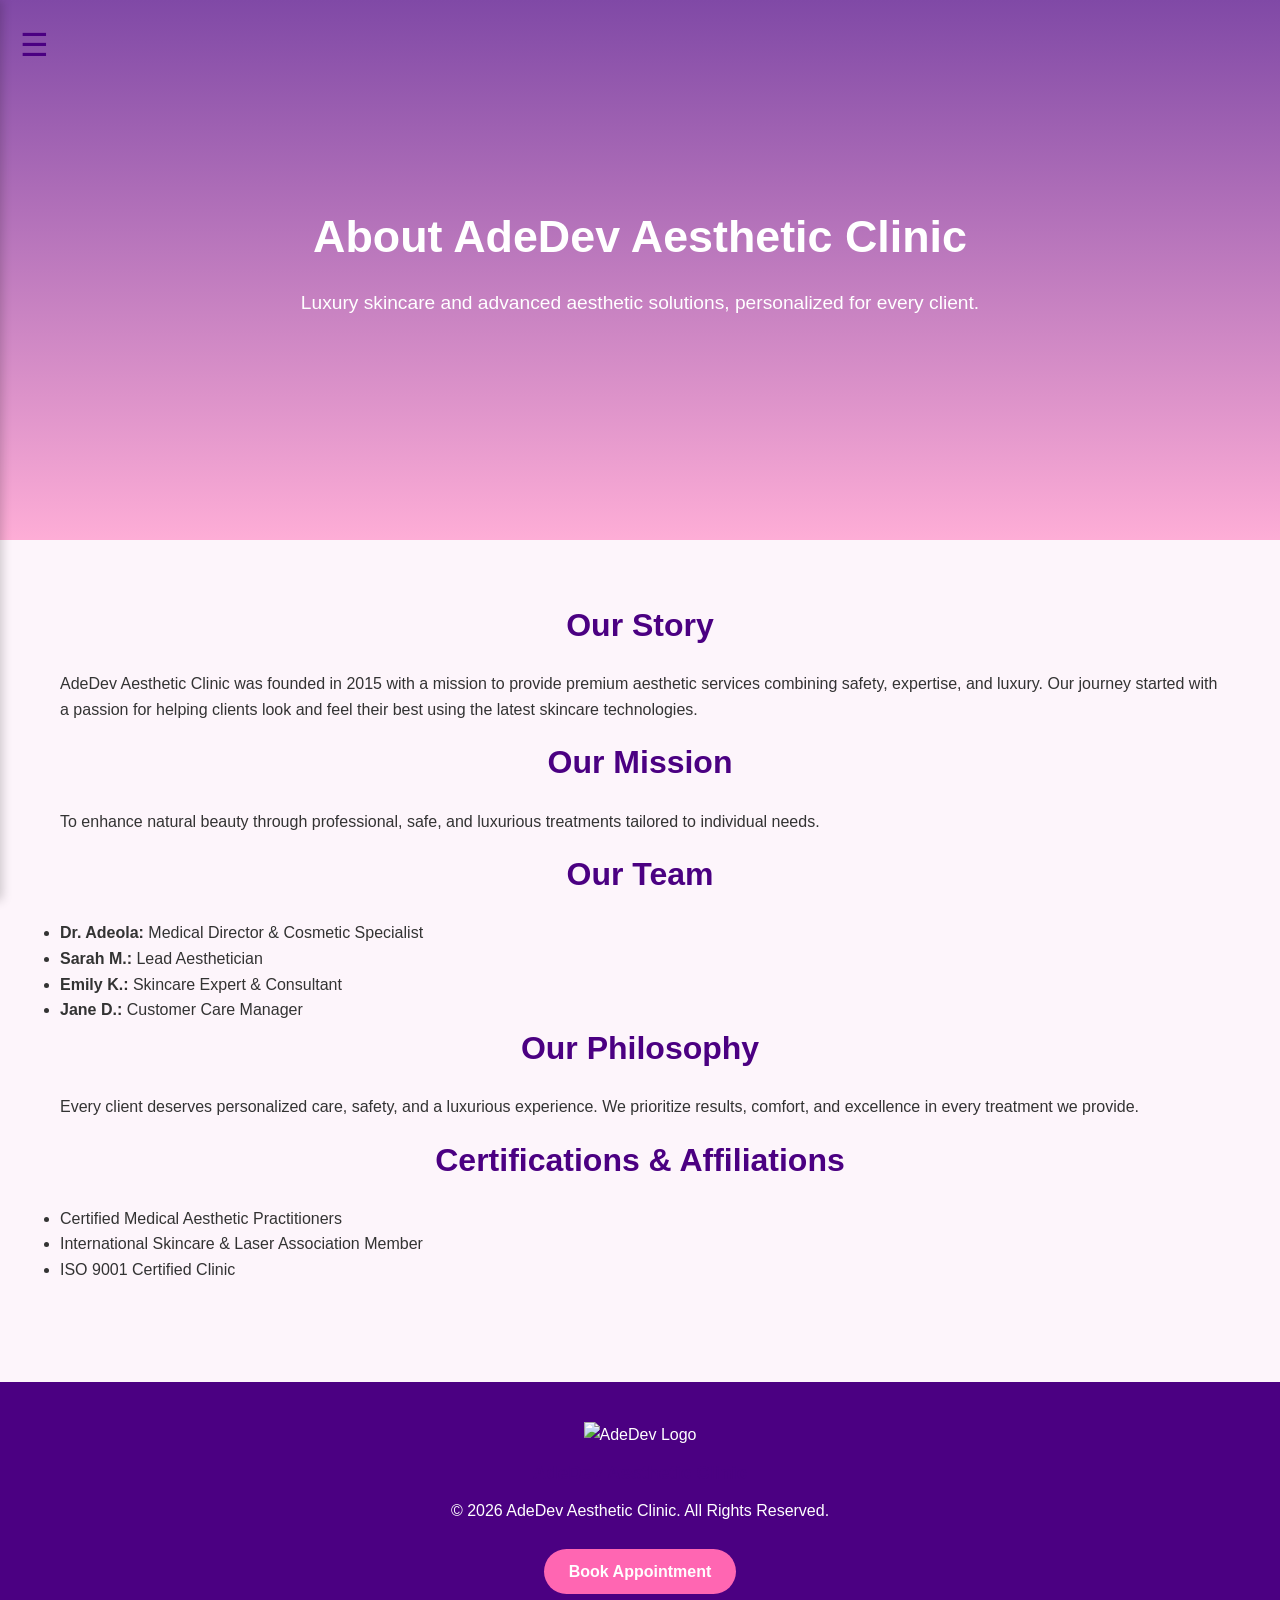
==== about.html @ 02e0d543 "Add files via upload" ====
<!DOCTYPE html>
<html lang="en">
<head>
  <meta charset="UTF-8">
  <meta name="viewport" content="width=device-width, initial-scale=1.0">
  <title>About - AdeDev Aesthetic Clinic</title>
  <link rel="stylesheet" href="style.css">
  <link rel="stylesheet" href="https://cdnjs.cloudflare.com/ajax/libs/font-awesome/6.4.0/css/all.min.css">
</head>
<body>
  <!-- Sidebar -->
  <input type="checkbox" id="menu-toggle">
  <label for="menu-toggle" class="hamburger">&#9776;</label>
  <nav class="sidebar">
    <label for="menu-toggle" class="close-btn">&times;</label>
    <div class="sidebar-brand">
      <img src="images/logo.png" alt="AdeDev Logo">
      <h3>AdeDev Aesthetic Clinic</h3>
    </div>
    <ul>
      <li><a href="index.html">Home</a></li>
      <li><a href="about.html">About</a></li>
      <li><a href="services.html">Services</a></li>
      <li><a href="blog.html">Blog</a></li>
      <li><a href="testimonials.html">Testimonials</a></li>
      <li><a href="contact.html">Contact</a></li>
    </ul>
  </nav>

  <header class="hero">
    <div class="hero-text">
      <h1>About AdeDev Aesthetic Clinic</h1>
      <p>Luxury skincare and advanced aesthetic solutions, personalized for every client.</p>
    </div>
  </header>

  <section class="about-section">
    <h2>Our Story</h2>
    <p>AdeDev Aesthetic Clinic was founded in 2015 with a mission to provide premium aesthetic services combining safety, expertise, and luxury. Our journey started with a passion for helping clients look and feel their best using the latest skincare technologies.</p>

    <h2>Our Mission</h2>
    <p>To enhance natural beauty through professional, safe, and luxurious treatments tailored to individual needs.</p>

    <h2>Our Team</h2>
    <ul>
      <li><strong>Dr. Adeola:</strong> Medical Director & Cosmetic Specialist</li>
      <li><strong>Sarah M.:</strong> Lead Aesthetician</li>
      <li><strong>Emily K.:</strong> Skincare Expert & Consultant</li>
      <li><strong>Jane D.:</strong> Customer Care Manager</li>
    </ul>

    <h2>Our Philosophy</h2>
    <p>Every client deserves personalized care, safety, and a luxurious experience. We prioritize results, comfort, and excellence in every treatment we provide.</p>

    <h2>Certifications & Affiliations</h2>
    <ul>
      <li>Certified Medical Aesthetic Practitioners</li>
      <li>International Skincare & Laser Association Member</li>
      <li>ISO 9001 Certified Clinic</li>
    </ul>
  </section>

  <footer>
    <div class="footer-brand">
      <img src="images/logo.png" alt="AdeDev Logo">
      <h3>AdeDev Aesthetic Clinic</h3>
    </div>
    <p>&copy; 2026 AdeDev Aesthetic Clinic. All Rights Reserved.</p>
    <a href="contact.html" class="cta-btn">Book Appointment</a>
  </footer>
</body>
</html>
---- style.css ----
/* ===========================
   GENERAL RESET & BASE
=========================== */
* {
  margin: 0;
  padding: 0;
  box-sizing: border-box;
  font-family: 'Segoe UI', Tahoma, Geneva, Verdana, sans-serif;
}

body {
  background-color: #fdf5fb;
  color: #333;
  line-height: 1.6;
}

a {
  text-decoration: none;
  color: inherit;
}

h1, h2, h3, h4 {
  color: #4b0082;
  margin-bottom: 10px;
}

p {
  margin-bottom: 15px;
}

/* ===========================
   SIDEBAR / HAMBURGER
=========================== */
#menu-toggle {
  display: none;
}

.hamburger {
  position: fixed;
  top: 20px;
  left: 20px;
  font-size: 2rem;
  cursor: pointer;
  z-index: 1001;
  color: #4b0082;
}

.sidebar {
  position: fixed;
  left: -280px;
  top: 0;
  width: 280px;
  height: 100%;
  background-color: #fff;
  box-shadow: 2px 0 10px rgba(0,0,0,0.2);
  padding: 20px;
  transition: 0.3s;
  z-index: 1000;
}

#menu-toggle:checked ~ .sidebar {
  left: 0;
}

.close-btn {
  font-size: 2rem;
  display: block;
  text-align: right;
  cursor: pointer;
  color: #4b0082;
}

.sidebar-brand {
  text-align: center;
  margin-bottom: 30px;
}

.sidebar-brand img {
  width: 80px;
  height: 80px;
  object-fit: contain;
}

.sidebar-brand h3 {
  margin-top: 10px;
}

.sidebar ul {
  list-style: none;
}

.sidebar ul li {
  margin: 15px 0;
}

.sidebar ul li a {
  color: #4b0082;
  font-weight: 500;
  transition: 0.3s;
}

.sidebar ul li a:hover {
  color: #ff66b2;
}

/* ===========================
   HERO SECTION
=========================== */
.hero {
  height: 60vh;
  background: linear-gradient(rgba(75,0,130,0.7), rgba(255,102,178,0.5)), url('images/hero.jpg') center/cover no-repeat;
  display: flex;
  justify-content: center;
  align-items: center;
  text-align: center;
  padding: 0 20px;
}

.hero-text {
  opacity: 0;
  animation: fadeInHero 1s forwards;
  animation-delay: 0.5s;
}

.hero-text h1 {
  font-size: 2.8rem;
  color: #fff;
  margin-bottom: 15px;
}

.hero-text p {
  font-size: 1.2rem;
  color: #fff;
  margin-bottom: 20px;
}

@keyframes fadeInHero {
  0% { opacity: 0; transform: translateY(-20px);}
  100% { opacity: 1; transform: translateY(0);}
}

/* ===========================
   CTA BUTTON
=========================== */
.cta-btn {
  display: inline-block;
  padding: 10px 25px;
  background: #ff66b2;
  color: #fff;
  border-radius: 25px;
  font-weight: bold;
  transition: background 0.4s, transform 0.3s;
}

.cta-btn:hover {
  background: #4b0082;
  transform: scale(1.05);
}

/* ===========================
   SECTIONS
=========================== */
section {
  padding: 60px 20px;
  max-width: 1200px;
  margin: auto;
  opacity: 0;
  transform: translateY(20px);
  animation: fadeInSection 1s forwards;
  animation-delay: 0.3s;
}

@keyframes fadeInSection {
  0% { opacity: 0; transform: translateY(20px);}
  100% { opacity: 1; transform: translateY(0);}
}

h2 {
  font-size: 2rem;
  margin-bottom: 20px;
  text-align: center;
}

/* ===========================
   CARDS (SERVICES, BLOG, TESTIMONIALS)
=========================== */
.services-cards,
.blog-cards,
.testimonial-cards {
  display: grid;
  grid-template-columns: repeat(auto-fit,minmax(250px,1fr));
  gap: 20px;
  margin-top: 30px;
}

.service-card,
.blog-card,
.testimonial-card {
  background: #fff;
  border-radius: 15px;
  overflow: hidden;
  box-shadow: 0 5px 15px rgba(0,0,0,0.1);
  transition: transform 0.3s, box-shadow 0.3s;
  padding: 15px;
  opacity: 0;
  animation: fadeInUp 0.8s forwards;
}

.service-card:hover,
.blog-card:hover,
.testimonial-card:hover {
  transform: translateY(-10px) scale(1.03);
  box-shadow: 0 10px 25px rgba(0,0,0,0.15);
}

.service-card img,
.blog-card img {
  width: 100%;
  border-radius: 10px;
  height: 180px;
  object-fit: cover;
}

.testimonial-card {
  text-align: center;
  padding: 25px;
  font-style: italic;
  color: #4b0082;
}

@keyframes fadeInUp {
  0% { opacity: 0; transform: translateY(20px); }
  100% { opacity: 1; transform: translateY(0); }
}

/* ===========================
   GALLERY SLIDER – FAST & TIGHT
=========================== */

.gallery-slider {
  padding: 60px 20px;
  text-align: center;
}

.slider {
  width: 100%;
  max-width: 900px;
  margin: 0 auto;
  overflow: hidden;
  border-radius: 20px;
  background: #fdf5fb;
}

/* SLIDES CONTAINER */
.slides {
  display: flex;
  width: 100%;
  animation: autoSlide 15s infinite;
}

/* HIDE RADIO */
.slides input {
  display: none;
}

/* SINGLE SLIDE – NO GAPS */
.slide {
  flex: 0 0 100%;
  display: flex;
  justify-content: center;
  align-items: center;
}

/* IMAGE */
.slide img {
  width: 100%;
  height: auto;
  max-height: 450px;
  object-fit: contain;
  display: block;
}

/* ===========================
   MANUAL CONTROL
=========================== */

.first {
  transition: margin-left 0.6s ease-in-out;
}

#radio1:checked ~ .first {
  margin-left: 0;
}

#radio2:checked ~ .first {
  margin-left: -100%;
}

#radio3:checked ~ .first {
  margin-left: -200%;
}

#radio4:checked ~ .first {
  margin-left: -300%;
}

#radio5:checked ~ .first {
  margin-left: -400%;
}

#radio6:checked ~ .first {
  margin-left: -500%;
}

/* ===========================
   AUTO SLIDE (FASTER)
=========================== */

@keyframes autoSlide {
  0%, 15%   { margin-left: 0; }
  20%, 35%  { margin-left: -100%; }
  40%, 55%  { margin-left: -200%; }
  60%, 75%  { margin-left: -300%; }
  80%, 95%  { margin-left: -400%; }
  100%      { margin-left: 0; }
}

/* ===========================
   NAV DOTS
=========================== */

.navigation-manual {
  display: flex;
  justify-content: center;
  margin-top: 15px;
}

.manual-btn {
  border: 2px solid #ff66b2;
  padding: 6px;
  border-radius: 50%;
  cursor: pointer;
  margin: 0 6px;
  transition: 0.3s;
}

.manual-btn:hover {
  background: #ff66b2;
}

/* ===========================
   CONTACT FORM
=========================== */
.contact-container {
  display: flex;
  flex-wrap: wrap;
  gap: 40px;
  margin-top: 30px;
}

.contact-form, .contact-info {
  flex: 1 1 400px;
}

.contact-form input,
.contact-form textarea {
  width: 100%;
  padding: 12px 15px;
  margin-bottom: 15px;
  border-radius: 10px;
  border: 1px solid #ccc;
}

.contact-form button {
  width: 100%;
  padding: 12px;
  border: none;
  border-radius: 25px;
  background: #ff66b2;
  color: #fff;
  font-weight: bold;
  cursor: pointer;
}

.contact-form button:hover {
  background: #4b0082;
}

/* ===========================
   SOCIAL MEDIA ICONS
=========================== */
.social-links {
  margin-top: 15px;
}

.social-links a {
  font-size: 1.5rem;
  margin-right: 15px;
  color: #4b0082;
  transition: transform 0.3s, color 0.3s;
}

.social-links a:hover {
  transform: scale(1.2) rotate(10deg);
  color: #ff66b2;
}

/* ===========================
   MAP
=========================== */
.map iframe {
  width: 100%;
  border-radius: 15px;
  margin-top: 20px;
  height: 300px;
}

/* ===========================
   FOOTER
=========================== */
footer {
  background: #4b0082;
  color: #fff;
  text-align: center;
  padding: 40px 20px;
  margin-top: 40px;
}

footer .footer-brand img {
  width: 60px;
  height: 60px;
  margin-bottom: 10px;
}

footer a.cta-btn {
  margin-top: 10px;
  display: inline-block;
}

/* ===========================
   RESPONSIVE
=========================== */
@media screen and (max-width: 768px) {
  .hero {
    height: 50vh;
  }
  .hero-text h1 {
    font-size: 2rem;
  }
  .contact-container {
    flex-direction: column;
  }
  .testimonial-cards {
    grid-template-columns: 1fr;
  }
  .slide img {
    max-height: 280px;
  }
}
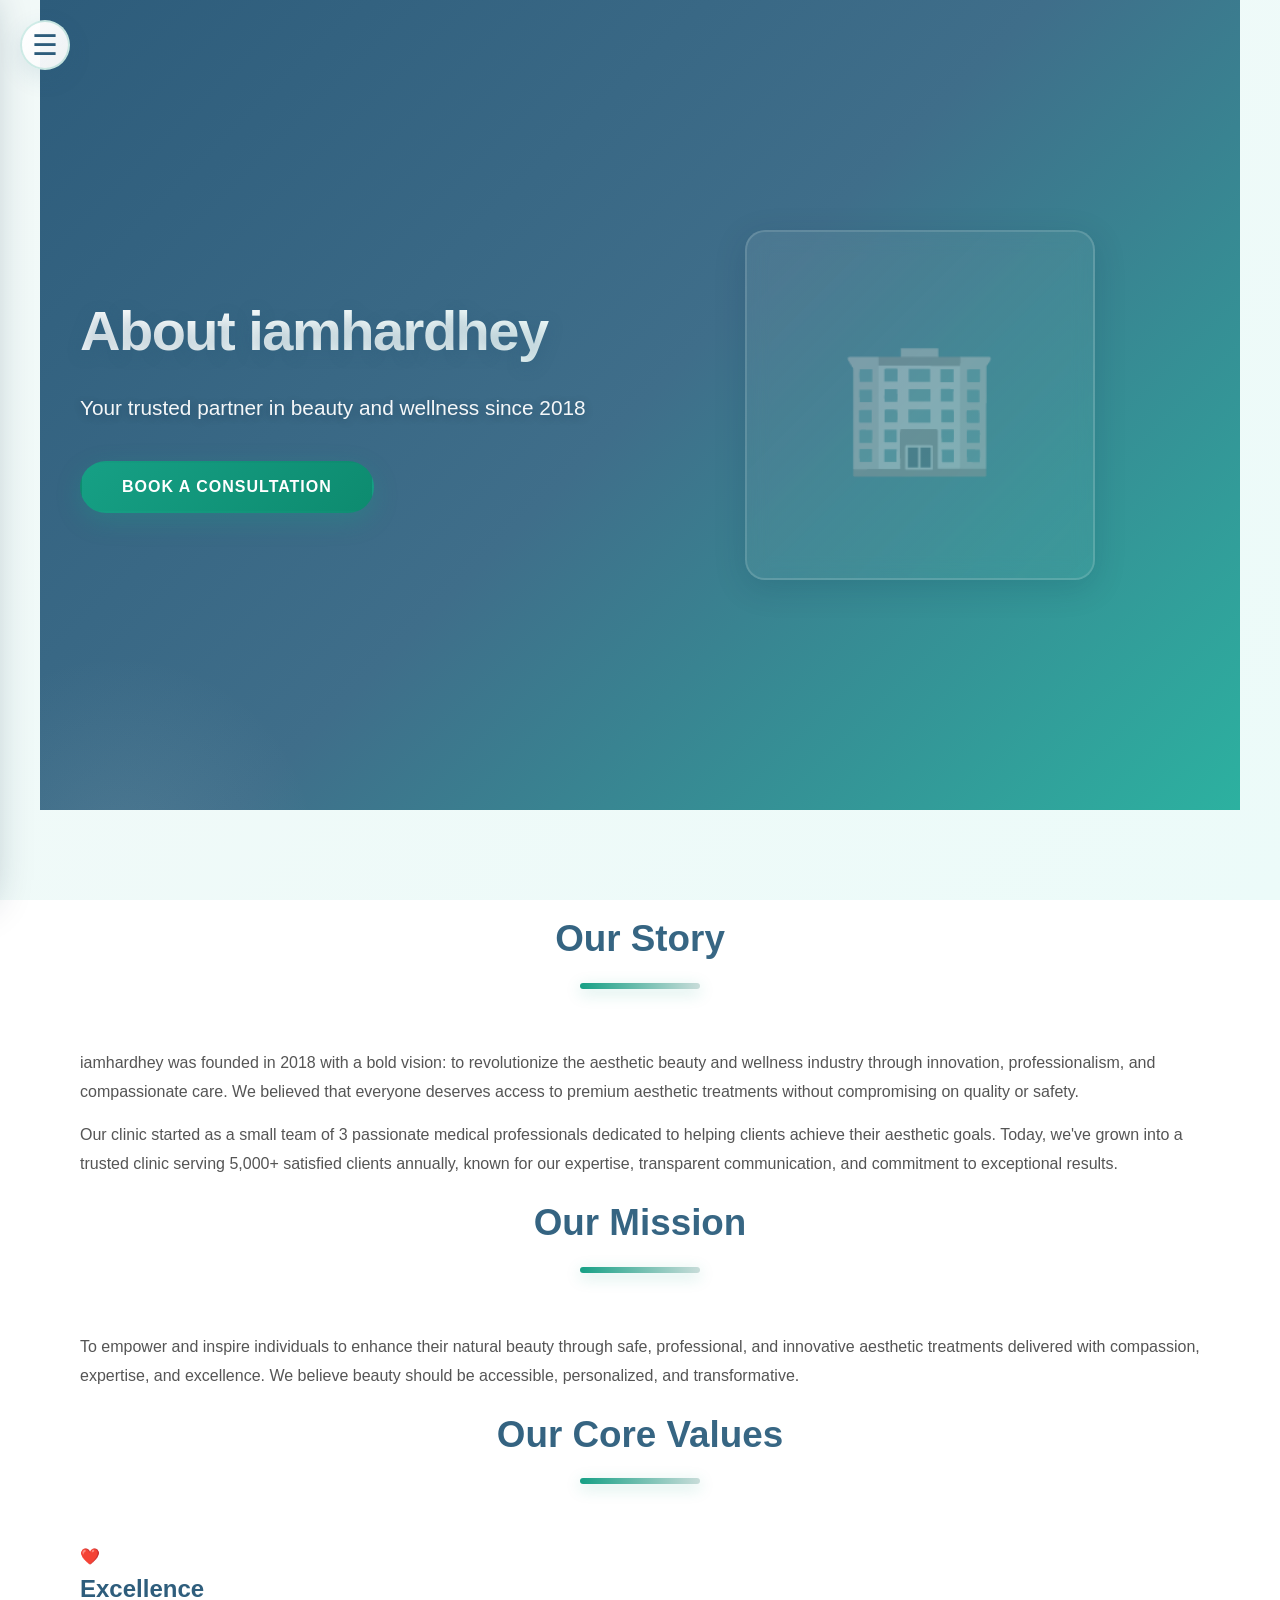
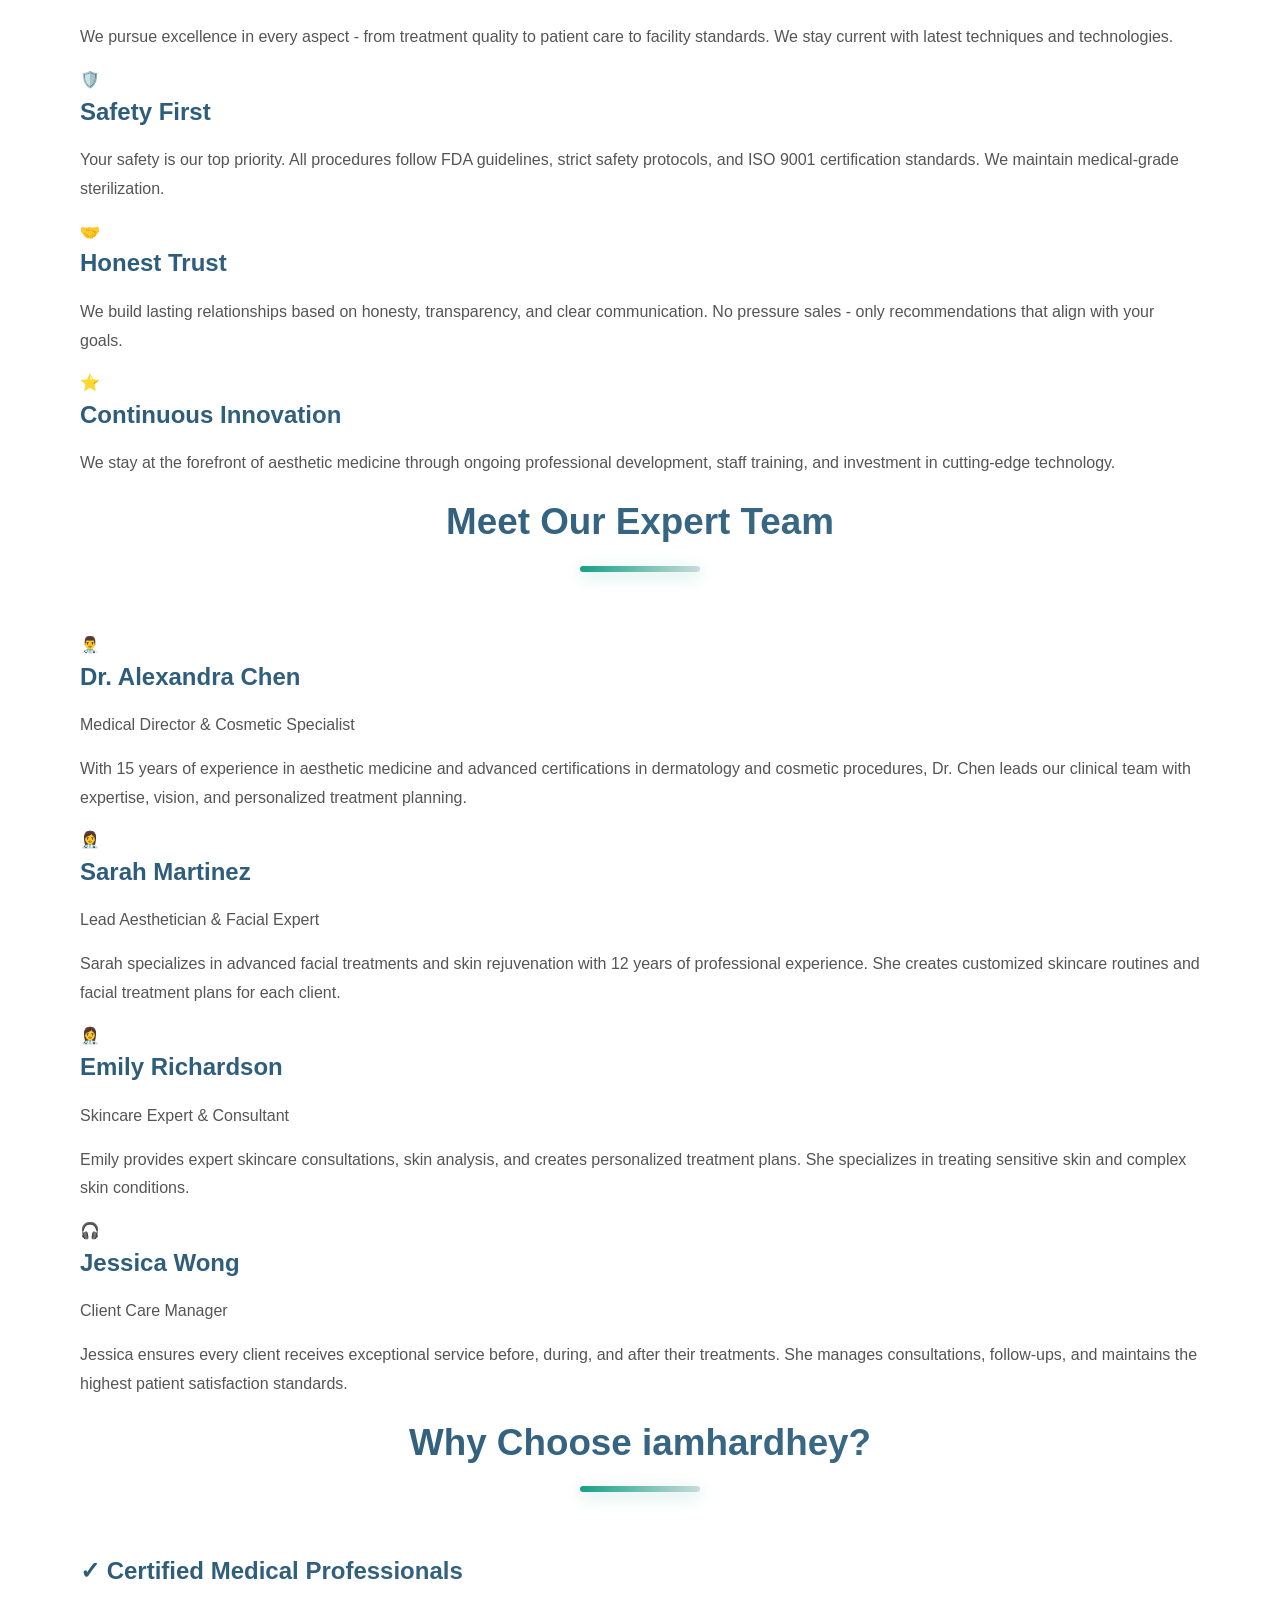
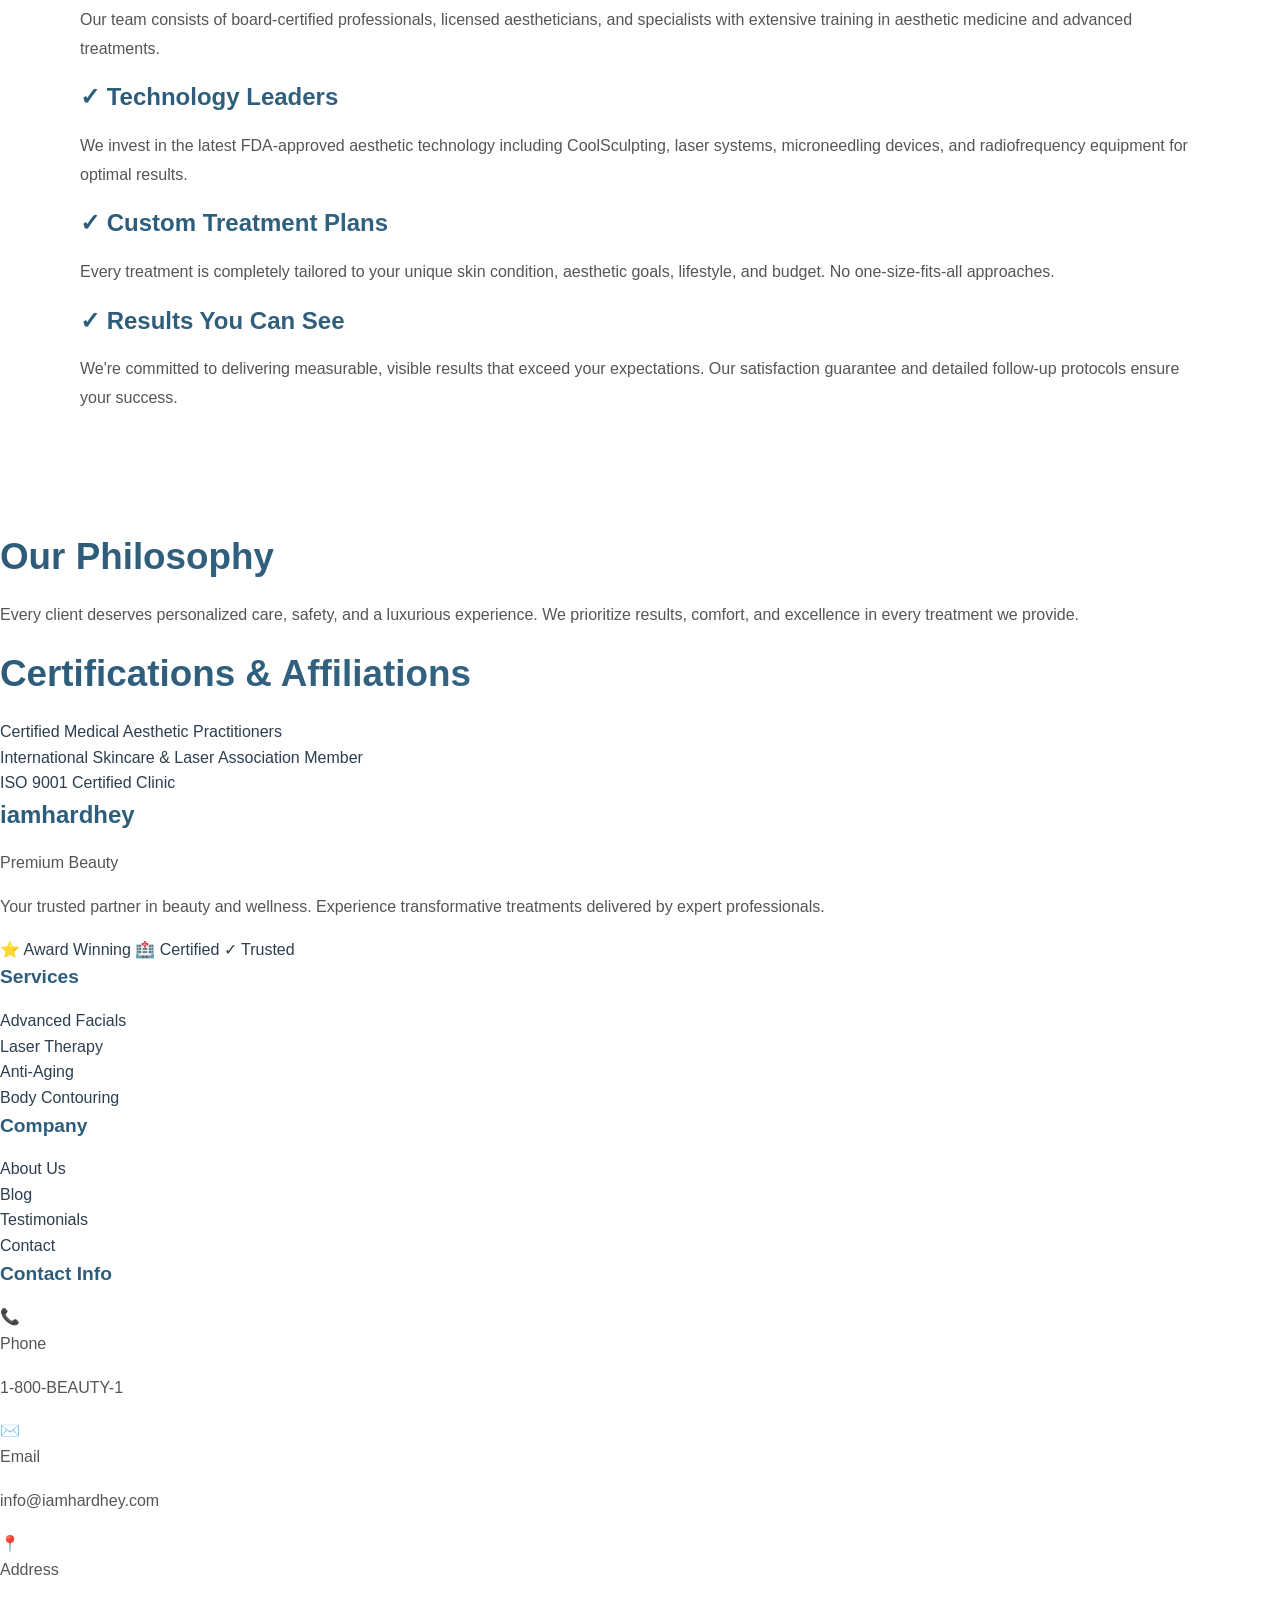
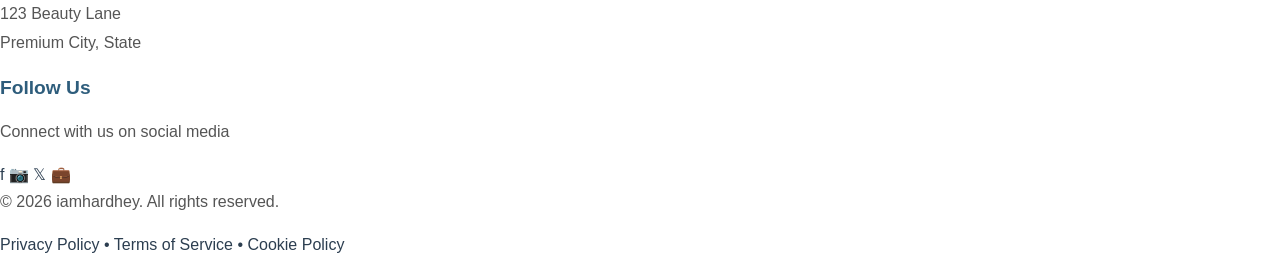
==== commit 623a1fc5: "Add files via upload" ====
--- a/about.html
+++ b/about.html
@@ -3,51 +3,133 @@
 <head>
   <meta charset="UTF-8">
   <meta name="viewport" content="width=device-width, initial-scale=1.0">
-  <title>About - AdeDev Aesthetic Clinic</title>
+  <title>About iamhardhey - Premium Beauty</title>
   <link rel="stylesheet" href="style.css">
-  <link rel="stylesheet" href="https://cdnjs.cloudflare.com/ajax/libs/font-awesome/6.4.0/css/all.min.css">
 </head>
 <body>
-  <!-- Sidebar -->
+  <!-- SIDEBAR NAVIGATION -->
   <input type="checkbox" id="menu-toggle">
-  <label for="menu-toggle" class="hamburger">&#9776;</label>
-  <nav class="sidebar">
-    <label for="menu-toggle" class="close-btn">&times;</label>
+  <label for="menu-toggle" class="hamburger">☰</label>
+
+  <div class="sidebar">
+    <label for="menu-toggle" class="close-btn">✕</label>
     <div class="sidebar-brand">
-      <img src="images/logo.png" alt="AdeDev Logo">
-      <h3>AdeDev Aesthetic Clinic</h3>
+      <h3>iamhardhey</h3>
+      <p style="font-size: 0.85rem; color: rgba(255,255,255,0.8);">Premium Beauty</p>
     </div>
     <ul>
       <li><a href="index.html">Home</a></li>
-      <li><a href="about.html">About</a></li>
+      <li><a href="about.html" class="active">About Us</a></li>
       <li><a href="services.html">Services</a></li>
+      <li><a href="testimonials.html">Testimonials</a></li>
       <li><a href="blog.html">Blog</a></li>
-      <li><a href="testimonials.html">Testimonials</a></li>
       <li><a href="contact.html">Contact</a></li>
     </ul>
-  </nav>
-
-  <header class="hero">
-    <div class="hero-text">
-      <h1>About AdeDev Aesthetic Clinic</h1>
-      <p>Luxury skincare and advanced aesthetic solutions, personalized for every client.</p>
-    </div>
-  </header>
-
+  </div>
+
+  <!-- HERO SECTION -->
+  <section class="hero">
+    <div class="hero-content">
+      <h1>About iamhardhey</h1>
+      <p>Your trusted partner in beauty and wellness since 2018</p>
+      <button class="cta-btn">Book a Consultation</button>
+    </div>
+    <div class="hero-image">
+      <div class="hero-image-placeholder">
+        🏢
+      </div>
+    </div>
+  </section>
+
+  <!-- ABOUT CONTENT -->
   <section class="about-section">
     <h2>Our Story</h2>
-    <p>AdeDev Aesthetic Clinic was founded in 2015 with a mission to provide premium aesthetic services combining safety, expertise, and luxury. Our journey started with a passion for helping clients look and feel their best using the latest skincare technologies.</p>
+    <p>iamhardhey was founded in 2018 with a bold vision: to revolutionize the aesthetic beauty and wellness industry through innovation, professionalism, and compassionate care. We believed that everyone deserves access to premium aesthetic treatments without compromising on quality or safety.</p>
+    <p>Our clinic started as a small team of 3 passionate medical professionals dedicated to helping clients achieve their aesthetic goals. Today, we've grown into a trusted clinic serving 5,000+ satisfied clients annually, known for our expertise, transparent communication, and commitment to exceptional results.</p>
 
     <h2>Our Mission</h2>
-    <p>To enhance natural beauty through professional, safe, and luxurious treatments tailored to individual needs.</p>
-
-    <h2>Our Team</h2>
-    <ul>
-      <li><strong>Dr. Adeola:</strong> Medical Director & Cosmetic Specialist</li>
-      <li><strong>Sarah M.:</strong> Lead Aesthetician</li>
-      <li><strong>Emily K.:</strong> Skincare Expert & Consultant</li>
-      <li><strong>Jane D.:</strong> Customer Care Manager</li>
-    </ul>
+    <p>To empower and inspire individuals to enhance their natural beauty through safe, professional, and innovative aesthetic treatments delivered with compassion, expertise, and excellence. We believe beauty should be accessible, personalized, and transformative.</p>
+
+    <h2>Our Core Values</h2>
+    <div class="values-grid">
+      <div class="value-item">
+        ❤️
+        <h3>Excellence</h3>
+        <p>We pursue excellence in every aspect - from treatment quality to patient care to facility standards. We stay current with latest techniques and technologies.</p>
+      </div>
+      <div class="value-item">
+        🛡️
+        <h3>Safety First</h3>
+        <p>Your safety is our top priority. All procedures follow FDA guidelines, strict safety protocols, and ISO 9001 certification standards. We maintain medical-grade sterilization.</p>
+      </div>
+      <div class="value-item">
+        🤝
+        <h3>Honest Trust</h3>
+        <p>We build lasting relationships based on honesty, transparency, and clear communication. No pressure sales - only recommendations that align with your goals.</p>
+      </div>
+      <div class="value-item">
+        ⭐
+        <h3>Continuous Innovation</h3>
+        <p>We stay at the forefront of aesthetic medicine through ongoing professional development, staff training, and investment in cutting-edge technology.</p>
+      </div>
+    </div>
+
+    <h2>Meet Our Expert Team</h2>
+    <div class="team-grid">
+      <div class="team-member">
+        <div class="member-icon">
+          👨‍⚕️
+        </div>
+        <h3>Dr. Alexandra Chen</h3>
+        <p class="title">Medical Director & Cosmetic Specialist</p>
+        <p>With 15 years of experience in aesthetic medicine and advanced certifications in dermatology and cosmetic procedures, Dr. Chen leads our clinical team with expertise, vision, and personalized treatment planning.</p>
+      </div>
+      <div class="team-member">
+        <div class="member-icon">
+          👩‍⚕️
+        </div>
+        <h3>Sarah Martinez</h3>
+        <p class="title">Lead Aesthetician & Facial Expert</p>
+        <p>Sarah specializes in advanced facial treatments and skin rejuvenation with 12 years of professional experience. She creates customized skincare routines and facial treatment plans for each client.</p>
+      </div>
+      <div class="team-member">
+        <div class="member-icon">
+          👩‍⚕️
+        </div>
+        <h3>Emily Richardson</h3>
+        <p class="title">Skincare Expert & Consultant</p>
+        <p>Emily provides expert skincare consultations, skin analysis, and creates personalized treatment plans. She specializes in treating sensitive skin and complex skin conditions.</p>
+      </div>
+      <div class="team-member">
+        <div class="member-icon">
+          🎧
+        </div>
+        <h3>Jessica Wong</h3>
+        <p class="title">Client Care Manager</p>
+        <p>Jessica ensures every client receives exceptional service before, during, and after their treatments. She manages consultations, follow-ups, and maintains the highest patient satisfaction standards.</p>
+      </div>
+    </div>
+
+    <h2>Why Choose iamhardhey?</h2>
+    <div class="reasons-list">
+      <div class="reason">
+        <h3>✓ Certified Medical Professionals</h3>
+        <p>Our team consists of board-certified professionals, licensed aestheticians, and specialists with extensive training in aesthetic medicine and advanced treatments.</p>
+      </div>
+      <div class="reason">
+        <h3>✓ Technology Leaders</h3>
+        <p>We invest in the latest FDA-approved aesthetic technology including CoolSculpting, laser systems, microneedling devices, and radiofrequency equipment for optimal results.</p>
+      </div>
+      <div class="reason">
+        <h3>✓ Custom Treatment Plans</h3>
+        <p>Every treatment is completely tailored to your unique skin condition, aesthetic goals, lifestyle, and budget. No one-size-fits-all approaches.</p>
+      </div>
+      <div class="reason">
+        <h3>✓ Results You Can See</h3>
+        <p>We're committed to delivering measurable, visible results that exceed your expectations. Our satisfaction guarantee and detailed follow-up protocols ensure your success.</p>
+      </div>
+    </div>
+  </section>
 
     <h2>Our Philosophy</h2>
     <p>Every client deserves personalized care, safety, and a luxurious experience. We prioritize results, comfort, and excellence in every treatment we provide.</p>
@@ -60,13 +142,102 @@
     </ul>
   </section>
 
-  <footer>
-    <div class="footer-brand">
-      <img src="images/logo.png" alt="AdeDev Logo">
-      <h3>AdeDev Aesthetic Clinic</h3>
-    </div>
-    <p>&copy; 2026 AdeDev Aesthetic Clinic. All Rights Reserved.</p>
-    <a href="contact.html" class="cta-btn">Book Appointment</a>
+  <!-- FOOTER -->
+  <footer class="footer">
+    <div class="footer-wrapper">
+      <div class="footer-content">
+        <!-- Branding Section -->
+        <div class="footer-section footer-brand">
+          <h3>iamhardhey</h3>
+          <p class="brand-subtitle">Premium Beauty</p>
+          <p class="brand-description">Your trusted partner in beauty and wellness. Experience transformative treatments delivered by expert professionals.</p>
+          <div class="footer-badges">
+            <span class="badge">⭐ Award Winning</span>
+            <span class="badge">🏥 Certified</span>
+            <span class="badge">✓ Trusted</span>
+          </div>
+        </div>
+
+        <!-- Services Section -->
+        <div class="footer-section">
+          <h4>Services</h4>
+          <ul class="footer-links">
+            <li><a href="services.html">Advanced Facials</a></li>
+            <li><a href="services.html">Laser Therapy</a></li>
+            <li><a href="services.html">Anti-Aging</a></li>
+            <li><a href="services.html">Body Contouring</a></li>
+          </ul>
+        </div>
+
+        <!-- Company Section -->
+        <div class="footer-section">
+          <h4>Company</h4>
+          <ul class="footer-links">
+            <li><a href="about.html">About Us</a></li>
+            <li><a href="blog.html">Blog</a></li>
+            <li><a href="testimonials.html">Testimonials</a></li>
+            <li><a href="contact.html">Contact</a></li>
+          </ul>
+        </div>
+
+        <!-- Contact Section -->
+        <div class="footer-section footer-contact">
+          <h4>Contact Info</h4>
+          <div class="contact-item">
+            <span class="contact-icon">📞</span>
+            <div>
+              <p class="contact-label">Phone</p>
+              <p><a href="tel:1-800-238-8891">1-800-BEAUTY-1</a></p>
+            </div>
+          </div>
+          <div class="contact-item">
+            <span class="contact-icon">✉️</span>
+            <div>
+              <p class="contact-label">Email</p>
+              <p><a href="mailto:info@iamhardhey.com">info@iamhardhey.com</a></p>
+            </div>
+          </div>
+          <div class="contact-item">
+            <span class="contact-icon">📍</span>
+            <div>
+              <p class="contact-label">Address</p>
+              <p>123 Beauty Lane<br>Premium City, State</p>
+            </div>
+          </div>
+        </div>
+
+        <!-- Social Section -->
+        <div class="footer-section footer-social">
+          <h4>Follow Us</h4>
+          <p class="social-description">Connect with us on social media</p>
+          <div class="social-icons">
+            <a href="#" title="Facebook" class="social-link">f</a>
+            <a href="#" title="Instagram" class="social-link">📷</a>
+            <a href="#" title="Twitter" class="social-link">𝕏</a>
+            <a href="#" title="LinkedIn" class="social-link">💼</a>
+          </div>
+        </div>
+      </div>
+
+      <!-- Footer Divider -->
+      <div class="footer-divider"></div>
+
+      <!-- Footer Bottom -->
+      <div class="footer-bottom">
+        <div class="footer-bottom-content">
+          <p class="copyright">&copy; 2026 iamhardhey. All rights reserved.</p>
+          <div class="footer-legal">
+            <a href="#">Privacy Policy</a>
+            <span class="divider">•</span>
+            <a href="#">Terms of Service</a>
+            <span class="divider">•</span>
+            <a href="#">Cookie Policy</a>
+          </div>
+        </div>
+      </div>
+    </div>
   </footer>
+
+  <script src="script.js"></script>
 </body>
 </html>
--- a/style.css
+++ b/style.css
@@ -1,3 +1,11 @@
+/* ===========================
+   MODERN COLOR PALETTE & DESIGN SYSTEM
+   Primary: Slate Blue (#2D5C7B)
+   Secondary: Mint Green (#16A085)
+   Accent: Light Mint (#C8DCD9)
+   Light: Cool White (#F2F9F8)
+===========================  */
+
 /* ===========================
    GENERAL RESET & BASE
 =========================== */
@@ -8,28 +16,126 @@
   font-family: 'Segoe UI', Tahoma, Geneva, Verdana, sans-serif;
 }
 
+html {
+  scroll-behavior: smooth;
+}
+
 body {
-  background-color: #fdf5fb;
-  color: #333;
+  background: linear-gradient(135deg, #F2F9F8 0%, #ECFBF9 100%);
+  color: #2c3e50;
   line-height: 1.6;
+  overflow-x: hidden;
+  display: flex;
+  flex-direction: column;
+  min-height: 100vh;
+  margin: 0;
+  padding: 0;
+  background-attachment: fixed;
+}
+
+/* Audio Controls */
+.audio-controls {
+  position: fixed;
+  bottom: 30px;
+  right: 30px;
+  z-index: 999;
+  display: flex;
+  gap: 10px;
+  flex-direction: column;
+  align-items: center;
+}
+
+.audio-btn {
+  width: 50px;
+  height: 50px;
+  border-radius: 50%;
+  background: linear-gradient(135deg, #16A085 0%, #0D8B6F 100%);
+  border: none;
+  color: white;
+  font-size: 1.3rem;
+  cursor: pointer;
+  box-shadow: 0 8px 25px rgba(22, 160, 133, 0.3);
+  transition: all 0.35s cubic-bezier(0.34, 1.56, 0.64, 1);
+  display: flex;
+  align-items: center;
+  justify-content: center;
+}
+
+.audio-btn:hover {
+  transform: scale(1.15);
+  box-shadow: 0 12px 35px rgba(232, 116, 106, 0.5);
+}
+
+.audio-btn.active {
+  background: linear-gradient(135deg, #2D5C7B 0%, #3F6E8A 100%);
+}
+
+.image-container {
+  text-align: center;
+  background: rgba(255, 255, 255, 0.95);
+  border-radius: 20px;
+  box-shadow: 0 20px 60px rgba(10, 37, 64, 0.15);
+  padding: 30px;
+  max-width: 90%;
+  max-height: 90vh;
+  overflow: hidden;
+  backdrop-filter: blur(10px);
+}
+
+.image-container img {
+  max-width: 100%;
+  max-height: 100%;
+  object-fit: contain;
+  border-radius: 15px;
 }
 
 a {
   text-decoration: none;
   color: inherit;
+  transition: all 0.35s cubic-bezier(0.4, 0.0, 0.2, 1);
 }
 
 h1, h2, h3, h4 {
-  color: #4b0082;
-  margin-bottom: 10px;
+  color: #2D5C7B;
+  margin-bottom: 15px;
+  font-weight: 700;
+  background: linear-gradient(135deg, #2D5C7B 0%, #3F6E8A 100%);
+  -webkit-background-clip: text;
+  -webkit-text-fill-color: transparent;
+  background-clip: text;
+}
+
+h1 {
+  font-size: 3.2rem;
+  font-weight: 800;
+  letter-spacing: -1.5px;
+  text-shadow: 0 2px 10px rgba(10, 37, 64, 0.1);
+}
+
+h2 {
+  font-size: 2.3rem;
+  font-weight: 700;
+}
+
+h3 {
+  font-size: 1.5rem;
+  color: #2D5C7B;
+}
+
+h4 {
+  font-size: 1.2rem;
+  color: #2D5C7B;
 }
 
 p {
   margin-bottom: 15px;
+  font-size: 1rem;
+  line-height: 1.8;
+  color: #555;
 }
 
 /* ===========================
-   SIDEBAR / HAMBURGER
+   SIDEBAR / HAMBURGER MENU
 =========================== */
 #menu-toggle {
   display: none;
@@ -39,27 +145,46 @@
   position: fixed;
   top: 20px;
   left: 20px;
-  font-size: 2rem;
+  font-size: 1.8rem;
   cursor: pointer;
   z-index: 1001;
-  color: #4b0082;
+  color: #2D5C7B;
+  transition: all 0.35s cubic-bezier(0.34, 1.56, 0.64, 1);
+  background: linear-gradient(135deg, rgba(255, 255, 255, 0.98), rgba(248, 249, 250, 0.95));
+  width: 50px;
+  height: 50px;
+  border-radius: 50%;
+  display: flex;
+  align-items: center;
+  justify-content: center;
+  box-shadow: 0 8px 25px rgba(45, 92, 123, 0.12);
+  border: 2px solid rgba(22, 160, 133, 0.2);
+}
+
+.hamburger:hover {
+  transform: scale(1.15) rotate(90deg);
+  background: linear-gradient(135deg, #fff, #ECFBF9);
+  box-shadow: 0 12px 35px rgba(45, 92, 123, 0.2);
+  color: #16A085;
 }
 
 .sidebar {
   position: fixed;
-  left: -280px;
+  left: -300px;
   top: 0;
   width: 280px;
   height: 100%;
-  background-color: #fff;
-  box-shadow: 2px 0 10px rgba(0,0,0,0.2);
-  padding: 20px;
-  transition: 0.3s;
+  background: linear-gradient(180deg, #2D5C7B 0%, #3F6E8A 50%, #2CB1A0 100%);
+  box-shadow: 8px 0 40px rgba(10, 37, 64, 0.3);
+  padding: 30px 20px;
+  transition: left 0.45s cubic-bezier(0.68, -0.55, 0.265, 1.55);
   z-index: 1000;
+  overflow-y: auto;
 }
 
 #menu-toggle:checked ~ .sidebar {
   left: 0;
+  box-shadow: 8px 0 40px rgba(10, 37, 64, 0.4);
 }
 
 .close-btn {
@@ -67,22 +192,38 @@
   display: block;
   text-align: right;
   cursor: pointer;
-  color: #4b0082;
+  color: #C8DCD9;
+  transition: all 0.3s ease;
+  margin-bottom: 20px;
+}
+
+.close-btn:hover {
+  transform: rotate(90deg) scale(1.2);
+  color: #16A085;
 }
 
 .sidebar-brand {
   text-align: center;
-  margin-bottom: 30px;
-}
-
-.sidebar-brand img {
-  width: 80px;
-  height: 80px;
-  object-fit: contain;
+  margin-bottom: 40px;
+  border-bottom: 2px solid rgba(212, 165, 116, 0.3);
+  padding-bottom: 20px;
 }
 
 .sidebar-brand h3 {
-  margin-top: 10px;
+  color: #C8DCD9;
+  font-size: 1.8rem;
+  margin-bottom: 5px;
+  margin: 0;
+  padding: 0;
+  font-weight: 800;
+  letter-spacing: 2px;
+}
+
+.sidebar-brand p {
+  color: rgba(200, 220, 217, 0.8);
+  font-size: 0.85rem;
+  margin: 0;
+  padding: 0;
 }
 
 .sidebar ul {
@@ -90,370 +231,1393 @@
 }
 
 .sidebar ul li {
-  margin: 15px 0;
+  margin: 0;
 }
 
 .sidebar ul li a {
-  color: #4b0082;
+  color: rgba(255, 255, 255, 0.85);
   font-weight: 500;
-  transition: 0.3s;
-}
-
-.sidebar ul li a:hover {
-  color: #ff66b2;
+  transition: all 0.35s cubic-bezier(0.4, 0.0, 0.2, 1);
+  display: block;
+  padding: 14px 16px;
+  border-radius: 8px;
+  margin: 8px 0;
+  border-left: 4px solid transparent;
+  position: relative;
+}
+
+.sidebar ul li a::before {
+  content: '';
+  position: absolute;
+  left: 0;
+  top: 50%;
+  transform: translateY(-50%);
+  width: 4px;
+  height: 0;
+  background: linear-gradient(180deg, #C8DCD9, #16A085);
+  border-radius: 2px;
+  transition: height 0.3s ease;
+}
+
+.sidebar ul li a:hover,
+.sidebar ul li a.active {
+  background: linear-gradient(90deg, rgba(22, 160, 133, 0.2), transparent);
+  color: #C8DCD9;
+  border-left-color: #16A085;
+  padding-left: 20px;
+  transform: translateX(5px);
+}
+
+.sidebar ul li a:hover::before,
+.sidebar ul li a.active::before {
+  height: 50%;
 }
 
 /* ===========================
    HERO SECTION
 =========================== */
 .hero {
-  height: 60vh;
-  background: linear-gradient(rgba(75,0,130,0.7), rgba(255,102,178,0.5)), url('images/hero.jpg') center/cover no-repeat;
+  min-height: 90vh;
+  background: linear-gradient(135deg, #2D5C7B 0%, #3F6E8A 50%, #2CB1A0 100%);
+  display: flex;
+  justify-content: space-between;
+  align-items: center;
+  padding: 60px 40px;
+  position: relative;
+  overflow: hidden;
+}
+
+.hero::before {
+  content: '';
+  position: absolute;
+  top: -50%;
+  right: -50%;
+  width: 600px;
+  height: 600px;
+  background: radial-gradient(circle, rgba(22, 160, 133, 0.15) 0%, transparent 70%);
+  border-radius: 50%;
+  animation: float 25s ease-in-out infinite;
+}
+
+.hero::after {
+  content: '';
+  position: absolute;
+  bottom: -30%;
+  left: -10%;
+  width: 400px;
+  height: 400px;
+  background: radial-gradient(circle, rgba(200, 220, 217, 0.1) 0%, transparent 70%);
+  border-radius: 50%;
+  animation: float2 30s ease-in-out infinite;
+}
+
+@keyframes float {
+  0%, 100% { transform: translate(0, 0); }
+  50% { transform: translate(40px, -40px); }
+}
+
+@keyframes float2 {
+  0%, 100% { transform: translate(0, 0); }
+  50% { transform: translate(-40px, 40px); }
+}
+
+.hero-content {
+  flex: 1;
+  max-width: 600px;
+  z-index: 2;
+  animation: slideInLeft 0.8s cubic-bezier(0.34, 1.56, 0.64, 1);
+}
+
+.hero-content h1 {
+  color: #fff;
+  font-size: 3.5rem;
+  line-height: 1.2;
+  margin-bottom: 25px;
+  text-shadow: 0 4px 15px rgba(45, 92, 123, 0.4);
+  background: linear-gradient(135deg, #fff 0%, #ECFBF9 100%);
+  -webkit-background-clip: text;
+  -webkit-text-fill-color: transparent;
+  background-clip: text;
+}
+
+.hero-content p {
+  color: rgba(255, 255, 255, 0.95);
+  font-size: 1.3rem;
+  margin-bottom: 35px;
+  line-height: 1.8;
+  text-shadow: 0 2px 8px rgba(10, 37, 64, 0.3);
+}
+
+@keyframes slideInLeft {
+  from {
+    opacity: 0;
+    transform: translateX(-60px);
+  }
+  to {
+    opacity: 1;
+    transform: translateX(0);
+  }
+}
+
+.hero-image {
+  flex: 1;
   display: flex;
   justify-content: center;
   align-items: center;
-  text-align: center;
-  padding: 0 20px;
-}
-
-.hero-text {
-  opacity: 0;
-  animation: fadeInHero 1s forwards;
-  animation-delay: 0.5s;
-}
-
-.hero-text h1 {
-  font-size: 2.8rem;
-  color: #fff;
-  margin-bottom: 15px;
-}
-
-.hero-text p {
-  font-size: 1.2rem;
-  color: #fff;
-  margin-bottom: 20px;
-}
-
-@keyframes fadeInHero {
-  0% { opacity: 0; transform: translateY(-20px);}
-  100% { opacity: 1; transform: translateY(0);}
+  z-index: 2;
+  animation: slideInRight 0.8s cubic-bezier(0.34, 1.56, 0.64, 1);
+}
+
+@keyframes slideInRight {
+  from {
+    opacity: 0;
+    transform: translateX(60px);
+  }
+  to {
+    opacity: 1;
+    transform: translateX(0);
+  }
+}
+
+.hero-image-placeholder {
+  width: 350px;
+  height: 350px;
+  background: linear-gradient(135deg, rgba(200, 220, 217, 0.1) 0%, rgba(200, 220, 217, 0.05) 100%);
+  border-radius: 20px;
+  display: flex;
+  align-items: center;
+  justify-content: center;
+  font-size: 8rem;
+  color: rgba(255, 255, 255, 0.4);
+  border: 2px solid rgba(200, 220, 217, 0.2);
+  backdrop-filter: blur(10px);
+  box-shadow: 0 8px 32px rgba(10, 37, 64, 0.15);
+  transition: all 0.4s ease;
+  animation: float3 6s ease-in-out infinite;
+}
+
+.hero-image-placeholder:hover {
+  transform: translateY(-10px);
+  box-shadow: 0 15px 50px rgba(22, 160, 133, 0.2);
+}
+
+@keyframes float3 {
+  0%, 100% { transform: translateY(0); }
+  50% { transform: translateY(-15px); }
 }
 
 /* ===========================
-   CTA BUTTON
+   CTA BUTTON - Enhanced Interactive
 =========================== */
 .cta-btn {
   display: inline-block;
-  padding: 10px 25px;
-  background: #ff66b2;
+  padding: 15px 40px;
+  background: linear-gradient(135deg, #16A085 0%, #0D8B6F 100%);
   color: #fff;
-  border-radius: 25px;
-  font-weight: bold;
-  transition: background 0.4s, transform 0.3s;
+  border-radius: 50px;
+  font-weight: 700;
+  font-size: 1rem;
+  transition: all 0.4s cubic-bezier(0.34, 1.56, 0.64, 1);
+  border: 2px solid transparent;
+  cursor: pointer;
+  box-shadow: 0 8px 25px rgba(22, 160, 133, 0.3);
+  text-transform: uppercase;
+  letter-spacing: 1px;
+  position: relative;
+  overflow: hidden;
+}
+
+.cta-btn::before {
+  content: '';
+  position: absolute;
+  top: 0;
+  left: -100%;
+  width: 100%;
+  height: 100%;
+  background: linear-gradient(90deg, transparent, rgba(255, 255, 255, 0.2), transparent);
+  transition: left 0.6s ease;
 }
 
 .cta-btn:hover {
-  background: #4b0082;
-  transform: scale(1.05);
+  background: linear-gradient(135deg, #0D8B6F 0%, #095C4F 100%);
+  transform: translateY(-5px) scale(1.05);
+  box-shadow: 0 15px 40px rgba(22, 160, 133, 0.4);
+  letter-spacing: 2px;
+}
+
+.cta-btn:hover::before {
+  left: 100%;
+}
+
+.cta-btn:active {
+  transform: translateY(-2px) scale(1.02);
+  box-shadow: 0 8px 20px rgba(232, 116, 106, 0.35);
+}
+
+.cta-btn-large {
+  padding: 18px 55px;
+  font-size: 1.15rem;
 }
 
 /* ===========================
-   SECTIONS
+   SECTIONS GENERAL
 =========================== */
 section {
-  padding: 60px 20px;
+  padding: 100px 40px;
   max-width: 1200px;
-  margin: auto;
+  margin: 0 auto;
+  width: 100%;
+}
+
+section h2 {
+  text-align: center;
+  margin-bottom: 60px;
+  position: relative;
+  padding-bottom: 20px;
+}
+
+section h2::after {
+  content: '';
+  position: absolute;
+  bottom: 0;
+  left: 50%;
+  transform: translateX(-50%);
+  width: 120px;
+  height: 6px;
+  background: linear-gradient(90deg, #16A085, #C8DCD9);
+  border-radius: 3px;
+  box-shadow: 0 4px 15px rgba(22, 160, 133, 0.25);
+}
+
+/* ===========================
+   SERVICES PREVIEW
+=========================== */
+.services-preview {
+  background: linear-gradient(135deg, #F2F9F8 0%, #ECFBF9 100%);
+}
+
+.services-grid {
+  display: grid;
+  grid-template-columns: repeat(auto-fit, minmax(280px, 1fr));
+  gap: 40px;
+  margin-top: 50px;
+}
+
+.service-card {
+  background: #fff;
+  border-radius: 18px;
+  padding: 40px 30px;
+  box-shadow: 0 8px 30px rgba(45, 92, 123, 0.08);
+  transition: all 0.45s cubic-bezier(0.34, 1.56, 0.64, 1);
+  text-align: center;
+  border: 2px solid rgba(22, 160, 133, 0.1);
+  display: flex;
+  flex-direction: column;
+  align-items: center;
+  position: relative;
+  overflow: hidden;
+}
+
+.service-card::before {
+  content: '';
+  position: absolute;
+  top: -50%;
+  right: -50%;
+  width: 200px;
+  height: 200px;
+  background: radial-gradient(circle, rgba(232, 116, 106, 0.1), transparent);
+  border-radius: 50%;
   opacity: 0;
-  transform: translateY(20px);
-  animation: fadeInSection 1s forwards;
-  animation-delay: 0.3s;
-}
-
-@keyframes fadeInSection {
-  0% { opacity: 0; transform: translateY(20px);}
-  100% { opacity: 1; transform: translateY(0);}
-}
-
-h2 {
-  font-size: 2rem;
+  transition: opacity 0.4s ease;
+}
+
+.service-card:hover {
+  transform: translateY(-15px) scale(1.05);
+  box-shadow: 0 20px 50px rgba(22, 160, 133, 0.2);
+  border-color: #16A085;
+  background: linear-gradient(135deg, #fff 0%, #F2F9F8 100%);
+}
+
+.service-card:hover::before {
+  opacity: 1;
+}
+
+.service-icon {
+  font-size: 3.5rem;
+  color: #16A085;
+  margin-bottom: 25px;
+  background: linear-gradient(135deg, rgba(22, 160, 133, 0.1) 0%, rgba(200, 220, 217, 0.05) 100%);
+  width: 90px;
+  height: 90px;
+  display: flex;
+  align-items: center;
+  justify-content: center;
+  border-radius: 50%;
+  transition: all 0.45s cubic-bezier(0.34, 1.56, 0.64, 1);
+  border: 2px solid rgba(22, 160, 133, 0.15);
+  box-shadow: 0 4px 15px rgba(22, 160, 133, 0.1);
+}
+
+.service-card:hover .service-icon {
+  transform: scale(1.15) rotate(15deg);
+  background: linear-gradient(135deg, #16A085 0%, #0D8B6F 100%);
+  color: #fff;
+  box-shadow: 0 10px 30px rgba(22, 160, 133, 0.3);
+}
+
+.service-image {
+  width: 100%;
+  height: 200px;
+  overflow: hidden;
+  border-radius: 15px;
   margin-bottom: 20px;
+  background: linear-gradient(135deg, #ECFBF9, #F2F9F8);
+  box-shadow: 0 8px 20px rgba(45, 92, 123, 0.08);
+  border: 2px solid rgba(22, 160, 133, 0.1);
+  position: relative;
+}
+
+.service-image::after {
+  content: '';
+  position: absolute;
+  top: 0;
+  left: 0;
+  right: 0;
+  bottom: 0;
+  background: linear-gradient(135deg, rgba(232, 116, 106, 0) 0%, rgba(10, 37, 64, 0.05) 100%);
+  opacity: 0;
+  transition: opacity 0.4s ease;
+  border-radius: 15px;
+}
+
+.service-image img {
+  width: 100%;
+  height: 100%;
+  object-fit: cover;
+  transition: transform 0.5s cubic-bezier(0.34, 1.56, 0.64, 1);
+  display: block;
+}
+
+.service-card:hover .service-image::after {
+  opacity: 1;
+}
+
+.service-card:hover .service-image img {
+  transform: scale(1.08) rotate(1deg);
+}
+
+.service-card h3 {
+  margin: 15px 0;
+  font-size: 1.4rem;
+}
+
+.service-card p {
+  color: #777;
+  flex-grow: 1;
+  margin-bottom: 20px;
+}
+
+.learn-more {
+  color: #16A085;
+  font-weight: 700;
+  display: inline-flex;
+  align-items: center;
+  transition: all 0.4s cubic-bezier(0.34, 1.56, 0.64, 1);
+  margin-top: auto;
+  position: relative;
+}
+
+.learn-more::after {
+  content: '→';
+  margin-left: 8px;
+  transition: all 0.3s ease;
+}
+
+.learn-more:hover {
+  color: #0D8B6F;
+  transform: translateX(8px);
+}
+
+.learn-more:hover::after {
+  transform: translateX(5px);
+}
+
+/* ===========================
+   WHY CHOOSE US
+=========================== */
+.why-choose-us {
+  background: #fff;
+}
+
+.features {
+  display: grid;
+  grid-template-columns: repeat(auto-fit, minmax(250px, 1fr));
+  gap: 45px;
+  margin-top: 50px;
+}
+
+.feature {
   text-align: center;
+  padding: 40px;
+  border-radius: 18px;
+  transition: all 0.5s cubic-bezier(0.34, 1.56, 0.64, 1);
+  background: linear-gradient(135deg, #F2F9F8 0%, #ECFBF9 100%);
+  border: 2px solid rgba(22, 160, 133, 0.1);
+  position: relative;
+  overflow: hidden;
+}
+
+.feature::before {
+  content: '';
+  position: absolute;
+  top: 0;
+  left: -100%;
+  width: 100%;
+  height: 100%;
+  background: linear-gradient(90deg, transparent, rgba(232, 116, 106, 0.05), transparent);
+  transition: left 0.6s ease;
+}
+
+.feature:hover {
+  transform: translateY(-12px) scale(1.02);
+  background: linear-gradient(135deg, #fff 0%, #F2F9F8 100%);
+  border-color: #16A085;
+  box-shadow: 0 15px 40px rgba(22, 160, 133, 0.15);
+}
+
+.feature:hover::before {
+  left: 100%;
+}
+
+.feature-icon {
+  font-size: 3.8rem;
+  color: #16A085;
+  margin-bottom: 20px;
+  display: inline-block;
+  transition: all 0.4s ease;
+  animation: pulse 3s ease-in-out infinite;
+  position: relative;
+  z-index: 1;
+}
+
+@keyframes pulse {
+  0%, 100% { transform: scale(1) translateY(0); }
+  50% { transform: scale(1.1) translateY(-15px); }
+}
+
+.feature:hover .feature-icon {
+  animation: bounce 0.6s ease-in-out;
+}
+
+@keyframes bounce {
+  0%, 100% { transform: translateY(0); }
+  50% { transform: translateY(-20px); }
+}
+
+.feature h3 {
+  margin: 15px 0;
+  font-size: 1.25rem;
+  color: #2D5C7B;
+}
+
+.feature p {
+  color: #666;
+  font-size: 0.95rem;
+  line-height: 1.6;
 }
 
 /* ===========================
-   CARDS (SERVICES, BLOG, TESTIMONIALS)
+   TESTIMONIALS PREVIEW
 =========================== */
-.services-cards,
-.blog-cards,
-.testimonial-cards {
+.testimonials-preview {
+  background: linear-gradient(135deg, #F2F9F8 0%, #ECFBF9 100%);
+}
+
+.testimonials-grid {
   display: grid;
-  grid-template-columns: repeat(auto-fit,minmax(250px,1fr));
-  gap: 20px;
-  margin-top: 30px;
-}
-
-.service-card,
-.blog-card,
+  grid-template-columns: repeat(auto-fit, minmax(300px, 1fr));
+  gap: 40px;
+  margin-top: 50px;
+}
+
 .testimonial-card {
   background: #fff;
-  border-radius: 15px;
+  border-radius: 18px;
+  padding: 40px;
+  box-shadow: 0 8px 30px rgba(45, 92, 123, 0.08);
+  transition: all 0.45s cubic-bezier(0.34, 1.56, 0.64, 1);
+  text-align: center;
+  border-left: 6px solid #16A085;
+  border-top: 2px solid rgba(200, 220, 217, 0.2);
+  position: relative;
   overflow: hidden;
-  box-shadow: 0 5px 15px rgba(0,0,0,0.1);
-  transition: transform 0.3s, box-shadow 0.3s;
-  padding: 15px;
+}
+
+.testimonial-card::before {
+  content: '';
+  position: absolute;
+  top: -50%;
+  right: -50%;
+  width: 300px;
+  height: 300px;
+  background: radial-gradient(circle, rgba(232, 116, 106, 0.05), transparent);
+  border-radius: 50%;
   opacity: 0;
-  animation: fadeInUp 0.8s forwards;
-}
-
-.service-card:hover,
-.blog-card:hover,
+  transition: opacity 0.4s ease;
+}
+
 .testimonial-card:hover {
-  transform: translateY(-10px) scale(1.03);
-  box-shadow: 0 10px 25px rgba(0,0,0,0.15);
-}
-
-.service-card img,
-.blog-card img {
+  transform: translateY(-12px) scale(1.03);
+  box-shadow: 0 20px 50px rgba(22, 160, 133, 0.2);
+  border-color: #16A085;
+  background: linear-gradient(135deg, #fff 0%, #F2F9F8 100%);
+}
+
+.testimonial-card:hover::before {
+  opacity: 1;
+}
+
+.client-image {
+  width: 110px;
+  height: 110px;
+  min-width: 110px;
+  border-radius: 50%;
+  overflow: hidden;
+  margin: 0 auto 20px;
+  border: 5px solid #16A085;
+  background: linear-gradient(135deg, #ECFBF9, #F2F9F8);
+  box-shadow: 0 8px 20px rgba(22, 160, 133, 0.2);
+  transition: all 0.4s ease;
+  position: relative;
+}
+
+.client-image:hover {
+  transform: scale(1.08);
+  border-width: 6px;
+}
+
+.client-image img {
   width: 100%;
-  border-radius: 10px;
-  height: 180px;
+  height: 100%;
   object-fit: cover;
 }
 
-.testimonial-card {
-  text-align: center;
-  padding: 25px;
+.stars {
+  color: #ffc107;
+  font-size: 1.1rem;
+  margin-bottom: 18px;
+  letter-spacing: 5px;
+}
+
+.stars emoji {
+  margin: 0 2px;
+}
+
+.testimonial-card p {
   font-style: italic;
-  color: #4b0082;
-}
-
-@keyframes fadeInUp {
-  0% { opacity: 0; transform: translateY(20px); }
-  100% { opacity: 1; transform: translateY(0); }
+  color: #555;
+  margin-bottom: 20px;
+  line-height: 1.8;
+  font-size: 0.95rem;
+}
+
+.testimonial-card h4 {
+  color: #2D5C7B;
+  font-size: 1.15rem;
+  margin-bottom: 5px;
+}
+
+.testimonial-card .role {
+  font-size: 0.85rem;
+  color: #16A085;
+  font-style: normal;
+  margin: 0;
 }
 
 /* ===========================
-   GALLERY SLIDER – FAST & TIGHT
+   CTA SECTION
 =========================== */
-
-.gallery-slider {
-  padding: 60px 20px;
-  text-align: center;
-}
-
-.slider {
-  width: 100%;
-  max-width: 900px;
-  margin: 0 auto;
-  overflow: hidden;
-  border-radius: 20px;
-  background: #fdf5fb;
-}
-
-/* SLIDES CONTAINER */
-.slides {
-  display: flex;
-  width: 100%;
-  animation: autoSlide 15s infinite;
-}
-
-/* HIDE RADIO */
-.slides input {
-  display: none;
-}
-
-/* SINGLE SLIDE – NO GAPS */
-.slide {
-  flex: 0 0 100%;
-  display: flex;
-  justify-content: center;
-  align-items: center;
-}
-
-/* IMAGE */
-.slide img {
-  width: 100%;
-  height: auto;
-  max-height: 450px;
-  object-fit: contain;
-  display: block;
-}
-
-/* ===========================
-   MANUAL CONTROL
-=========================== */
-
-.first {
-  transition: margin-left 0.6s ease-in-out;
-}
-
-#radio1:checked ~ .first {
-  margin-left: 0;
-}
-
-#radio2:checked ~ .first {
-  margin-left: -100%;
-}
-
-#radio3:checked ~ .first {
-  margin-left: -200%;
-}
-
-#radio4:checked ~ .first {
-  margin-left: -300%;
-}
-
-#radio5:checked ~ .first {
-  margin-left: -400%;
-}
-
-#radio6:checked ~ .first {
-  margin-left: -500%;
-}
-
-/* ===========================
-   AUTO SLIDE (FASTER)
-=========================== */
-
-@keyframes autoSlide {
-  0%, 15%   { margin-left: 0; }
-  20%, 35%  { margin-left: -100%; }
-  40%, 55%  { margin-left: -200%; }
-  60%, 75%  { margin-left: -300%; }
-  80%, 95%  { margin-left: -400%; }
-  100%      { margin-left: 0; }
-}
-
-/* ===========================
-   NAV DOTS
-=========================== */
-
-.navigation-manual {
-  display: flex;
-  justify-content: center;
-  margin-top: 15px;
-}
-
-.manual-btn {
-  border: 2px solid #ff66b2;
-  padding: 6px;
-  border-radius: 50%;
-  cursor: pointer;
-  margin: 0 6px;
-  transition: 0.3s;
-}
-
-.manual-btn:hover {
-  background: #ff66b2;
-}
-
-/* ===========================
-   CONTACT FORM
-=========================== */
-.contact-container {
-  display: flex;
-  flex-wrap: wrap;
-  gap: 40px;
-  margin-top: 30px;
-}
-
-.contact-form, .contact-info {
-  flex: 1 1 400px;
-}
-
-.contact-form input,
-.contact-form textarea {
-  width: 100%;
-  padding: 12px 15px;
-  margin-bottom: 15px;
-  border-radius: 10px;
-  border: 1px solid #ccc;
-}
-
-.contact-form button {
-  width: 100%;
-  padding: 12px;
-  border: none;
-  border-radius: 25px;
-  background: #ff66b2;
-  color: #fff;
-  font-weight: bold;
-  cursor: pointer;
-}
-
-.contact-form button:hover {
-  background: #4b0082;
-}
-
-/* ===========================
-   SOCIAL MEDIA ICONS
-=========================== */
-.social-links {
-  margin-top: 15px;
-}
-
-.social-links a {
-  font-size: 1.5rem;
-  margin-right: 15px;
-  color: #4b0082;
-  transition: transform 0.3s, color 0.3s;
-}
-
-.social-links a:hover {
-  transform: scale(1.2) rotate(10deg);
-  color: #ff66b2;
-}
-
-/* ===========================
-   MAP
-=========================== */
-.map iframe {
-  width: 100%;
-  border-radius: 15px;
-  margin-top: 20px;
-  height: 300px;
-}
-
-/* ===========================
-   FOOTER
-=========================== */
-footer {
-  background: #4b0082;
+.cta-section {
+  background: linear-gradient(135deg, #2c1654 0%, #6a2d9f 100%);
   color: #fff;
   text-align: center;
-  padding: 40px 20px;
-  margin-top: 40px;
-}
-
-footer .footer-brand img {
-  width: 60px;
-  height: 60px;
-  margin-bottom: 10px;
-}
-
-footer a.cta-btn {
+  padding: 100px 40px;
+  position: relative;
+  overflow: hidden;
+}
+
+.cta-section::before {
+  content: '';
+  position: absolute;
+  top: -50%;
+  left: -50%;
+  width: 500px;
+  height: 500px;
+  background: radial-gradient(circle, rgba(255, 102, 178, 0.1) 0%, transparent 70%);
+  border-radius: 50%;
+}
+
+.cta-section::after {
+/* ===========================
+   CTA SECTION - Call To Action
+=========================== */
+.cta-section {
+  background: linear-gradient(135deg, #2D5C7B 0%, #3F6E8A 50%, #16A085 100%);
+  background-size: 200% 200%;
+  animation: gradient 15s ease infinite;
+  border-radius: 20px;
+  padding: 100px 50px;
+  text-align: center;
+  position: relative;
+  overflow: hidden;
+  margin: 80px 0;
+}
+
+@keyframes gradient {
+  0% { background-position: 0% 50%; }
+  50% { background-position: 100% 50%; }
+  100% { background-position: 0% 50%; }
+}
+
+.cta-section::before {
+  content: '';
+  position: absolute;
+  bottom: -30%;
+  right: -10%;
+  width: 500px;
+  height: 500px;
+  background: radial-gradient(circle, rgba(232, 116, 106, 0.1), transparent 70%);
+  border-radius: 50%;
+  animation: float 25s ease-in-out infinite;
+}
+
+.cta-section h2,
+.cta-section p {
+  position: relative;
+  z-index: 2;
+}
+
+.cta-section h2 {
+  color: #fff;
+  margin-bottom: 20px;
+  font-size: 2.8rem;
+  text-shadow: 0 4px 15px rgba(10, 37, 64, 0.3);
+}
+
+.cta-section h2::after {
+  background: linear-gradient(90deg, #fff, #ECFBF9);
+  box-shadow: 0 4px 15px rgba(255, 255, 255, 0.3);
+}
+
+.cta-section p {
+  color: rgba(255, 255, 255, 0.95);
+  font-size: 1.2rem;
+  margin-bottom: 40px;
+  text-shadow: 0 2px 8px rgba(10, 37, 64, 0.2);
+}
+
+.cta-section .cta-btn-large {
+  position: relative;
+  z-index: 2;
+  background: linear-gradient(135deg, #fff 0%, #ECFBF9 100%);
+  color: #16A085;
+  transform: transition;
+}
+
+.cta-section .cta-btn-large:hover {
+  background: linear-gradient(135deg, #ECFBF9 0%, #fff 100%);
+  color: #0D8B6F;
+  transform: translateY(-6px) scale(1.08);
+}
+
+/* ===========================
+   FOOTER - Professional Design
+=========================== */
+.footer {
+  background: #000000;
+  color: #fff;
+  padding: 0;
+  margin-top: 100px;
+  position: relative;
+  overflow: hidden;
+  width: 100%;
+  margin-left: calc(-50vw + 50%);
+  width: 100vw;
+}
+
+.footer::before {
+  content: '';
+  position: absolute;
+  top: -50%;
+  left: -50%;
+  width: 400px;
+  height: 400px;
+  background: radial-gradient(circle, rgba(232, 116, 106, 0.1), transparent 70%);
+  border-radius: 50%;
+  animation: float2 30s ease-in-out infinite;
+}
+
+.footer::after {
+  content: '';
+  position: absolute;
+  bottom: -30%;
+  right: -10%;
+  width: 350px;
+  height: 350px;
+  background: radial-gradient(circle, rgba(212, 165, 116, 0.08), transparent 70%);
+  border-radius: 50%;
+  animation: float3 40s ease-in-out infinite;
+}
+
+.footer-wrapper {
+  position: relative;
+  z-index: 2;
+  max-width: 100%;
+  padding: 0;
+}
+
+.footer-content {
+  display: grid;
+  grid-template-columns: repeat(auto-fit, minmax(240px, 1fr));
+  gap: 60px;
+  max-width: 1300px;
+  margin: 0 auto;
+  padding: 120px 40px 60px;
+}
+
+/* ===== Footer Sections Styling ===== */
+.footer-section {
+  position: relative;
+  z-index: 2;
+}
+
+.footer-section.footer-brand {
+  background: linear-gradient(135deg, rgba(255, 255, 255, 0.06), rgba(255, 255, 255, 0.02));
+  padding: 40px;
+  border-radius: 16px;
+  border: 1px solid rgba(212, 165, 116, 0.2);
+  backdrop-filter: blur(10px);
+  transition: all 0.5s cubic-bezier(0.34, 1.56, 0.64, 1);
+}
+
+.footer-section.footer-brand:hover {
+  background: linear-gradient(135deg, rgba(255, 255, 255, 0.1), rgba(255, 255, 255, 0.04));
+  border-color: rgba(212, 165, 116, 0.4);
+  transform: translateY(-8px);
+  box-shadow: 0 20px 50px rgba(0, 0, 0, 0.3);
+}
+
+.footer-section.footer-brand h3 {
+  font-size: 2.2rem;
+  font-weight: 900;
+  margin: 0 0 5px 0;
+  background: linear-gradient(135deg, #C8DCD9 0%, #16A085 100%);
+  -webkit-background-clip: text;
+  -webkit-text-fill-color: transparent;
+  background-clip: text;
+  letter-spacing: 2px;
+}
+
+.footer-section.footer-brand .brand-subtitle {
+  font-size: 0.9rem;
+  color: rgba(200, 220, 217, 0.9);
+  font-weight: 600;
+  margin: 0 0 15px 0;
+  letter-spacing: 1px;
+}
+
+.footer-section.footer-brand .brand-description {
+  font-size: 0.9rem;
+  color: rgba(255, 255, 255, 0.8);
+  line-height: 1.7;
+  margin: 0 0 20px 0;
+}
+
+.footer-badges {
+  display: flex;
+  flex-direction: column;
+  gap: 10px;
+}
+
+.badge {
+  display: inline-block;
+  background: linear-gradient(135deg, rgba(200, 220, 217, 0.2), rgba(22, 160, 133, 0.15));
+  padding: 8px 16px;
+  border-radius: 25px;
+  border: 1px solid rgba(200, 220, 217, 0.3);
+  font-size: 0.85rem;
+  color: rgba(255, 255, 255, 0.9);
+  text-align: center;
+  font-weight: 600;
+  transition: all 0.3s ease;
+}
+
+.badge:hover {
+  background: linear-gradient(135deg, rgba(200, 220, 217, 0.3), rgba(22, 160, 133, 0.25));
+  border-color: rgba(200, 220, 217, 0.5);
+}
+
+/* ===== Footer Links Styling ===== */
+.footer-section h4 {
+  color: #C8DCD9;
+  margin: 0 0 25px 0;
+  font-size: 1.3rem;
+  font-weight: 800;
+  letter-spacing: 1px;
+  position: relative;
+  padding-bottom: 15px;
+}
+
+.footer-section h4::after {
+  content: '';
+  position: absolute;
+  bottom: 0;
+  left: 0;
+  width: 50px;
+  height: 3px;
+  background: linear-gradient(90deg, #C8DCD9, #16A085);
+  border-radius: 2px;
+  transition: width 0.4s ease;
+}
+
+.footer-section:hover h4::after {
+  width: 100%;
+}
+
+.footer-links {
+  list-style: none;
+  margin: 0;
+  padding: 0;
+}
+
+.footer-links li {
+  margin-bottom: 14px;
+  transition: all 0.3s ease;
+}
+
+.footer-links li a {
+  color: rgba(255, 255, 255, 0.8);
+  text-decoration: none;
+  transition: all 0.4s cubic-bezier(0.34, 1.56, 0.64, 1);
+  position: relative;
+  display: inline-flex;
+  align-items: center;
+  font-size: 0.95rem;
+}
+
+.footer-links li a::before {
+  content: '→';
+  margin-right: 10px;
+  color: #C8DCD9;
+  font-size: 0.9rem;
+  opacity: 0;
+  transform: translateX(-10px);
+  transition: all 0.4s ease;
+}
+
+.footer-links li a:hover::before {
+  opacity: 1;
+  transform: translateX(0);
+}
+
+.footer-links li a:hover {
+  color: #C8DCD9;
+  transform: translateX(5px);
+}
+
+/* ===== Contact Section Styling ===== */
+.footer-section.footer-contact {
+  display: flex;
+  flex-direction: column;
+  gap: 20px;
+}
+
+.footer-section.footer-contact h4 {
+  margin-bottom: 25px;
+}
+
+.contact-item {
+  display: flex;
+  gap: 15px;
+  align-items: flex-start;
+  padding: 15px;
+  background: linear-gradient(135deg, rgba(255, 255, 255, 0.04), rgba(255, 255, 255, 0.01));
+  border-radius: 10px;
+  border: 1px solid rgba(200, 220, 217, 0.15);
+  transition: all 0.4s ease;
+}
+
+.contact-item:hover {
+  background: linear-gradient(135deg, rgba(255, 255, 255, 0.08), rgba(255, 255, 255, 0.02));
+  border-color: rgba(200, 220, 217, 0.3);
+  transform: translateY(-5px);
+}
+
+.contact-icon {
+  font-size: 1.5rem;
+  min-width: 30px;
+  text-align: center;
+  flex-shrink: 0;
+}
+
+.contact-label {
+  font-size: 0.85rem;
+  color: #C8DCD9;
+  font-weight: 700;
+  margin: 0 0 5px 0;
+  letter-spacing: 0.5px;
+}
+
+.contact-item p {
+  margin: 0;
+  color: rgba(255, 255, 255, 0.85);
+  font-size: 0.9rem;
+  line-height: 1.5;
+}
+
+.contact-item a {
+  color: rgba(255, 255, 255, 0.85);
+  text-decoration: none;
+  transition: color 0.3s ease;
+  font-weight: 500;
+}
+
+.contact-item a:hover {
+  color: #C8DCD9;
+}
+
+/* ===== Social Section Styling ===== */
+.footer-section.footer-social {
+  display: flex;
+  flex-direction: column;
+}
+
+.social-description {
+  font-size: 0.9rem;
+  color: rgba(255, 255, 255, 0.7);
+  margin: -15px 0 20px 0;
+}
+
+.social-icons {
+  display: flex;
+  gap: 18px;
   margin-top: 10px;
-  display: inline-block;
+  justify-content: center;
+  flex-wrap: wrap;
+}
+
+.social-icons a,
+.social-icons a.social-link {
+  width: 56px;
+  height: 56px;
+  display: flex;
+  align-items: center;
+  justify-content: center;
+  background: linear-gradient(135deg, rgba(200, 220, 217, 0.25), rgba(22, 160, 133, 0.15));
+  border-radius: 50%;
+  border: 2px solid rgba(200, 220, 217, 0.4);
+  transition: all 0.5s cubic-bezier(0.34, 1.56, 0.64, 1);
+  color: #C8DCD9;
+  font-weight: 700;
+  font-size: 1.4rem;
+  position: relative;
+  overflow: hidden;
+  box-shadow: 0 4px 15px rgba(232, 116, 106, 0.1);
+  text-decoration: none;
+}
+
+.social-icons a::before,
+.social-icons a.social-link::before {
+  content: '';
+  position: absolute;
+  top: -50%;
+  left: -50%;
+  width: 200%;
+  height: 200%;
+  background: radial-gradient(circle, rgba(212, 165, 116, 0.4), transparent 70%);
+  opacity: 0;
+  transition: opacity 0.5s ease;
+}
+
+.social-icons a:hover,
+.social-icons a.social-link:hover {
+  background: linear-gradient(135deg, #16A085 0%, #0D8B6F 100%);
+  color: #fff;
+  transform: translateY(-10px) scale(1.2) rotate(5deg);
+  box-shadow: 0 16px 40px rgba(22, 160, 133, 0.5);
+  border-color: #0D8B6F;
+}
+
+.social-icons a:hover::before,
+.social-icons a.social-link:hover::before {
+  opacity: 1;
+}
+
+/* ===== Footer Divider ===== */
+.footer-divider {
+  height: 2px;
+  background: linear-gradient(90deg, transparent, rgba(200, 220, 217, 0.3), transparent);
+  margin: 20px 0;
+  position: relative;
+  z-index: 2;
+}
+
+/* ===== Footer Bottom ===== */
+.footer-bottom {
+  background: linear-gradient(135deg, rgba(0, 0, 0, 0.3), rgba(0, 0, 0, 0.1));
+  padding: 30px 40px;
+  position: relative;
+  z-index: 2;
+  backdrop-filter: blur(10px);
+}
+
+.footer-bottom-content {
+  max-width: 1300px;
+  margin: 0 auto;
+  display: flex;
+  justify-content: space-between;
+  align-items: center;
+  flex-wrap: wrap;
+  gap: 20px;
+}
+
+.copyright {
+  margin: 0;
+  color: rgba(255, 255, 255, 0.7);
+  font-size: 0.95rem;
+  font-weight: 500;
+  letter-spacing: 0.5px;
+}
+
+.footer-legal {
+  display: flex;
+  gap: 15px;
+  align-items: center;
+}
+
+.footer-legal a {
+  color: rgba(255, 255, 255, 0.7);
+  text-decoration: none;
+  font-size: 0.9rem;
+  transition: all 0.3s ease;
+  font-weight: 500;
+}
+
+.footer-legal a:hover {
+  color: #C8DCD9;
+}
+
+.divider {
+  color: rgba(200, 220, 217, 0.4);
+  font-weight: 300;
 }
 
 /* ===========================
-   RESPONSIVE
+   RESPONSIVE DESIGN - Mobile First
 =========================== */
+@media screen and (max-width: 1024px) {
+  .hero {
+    padding: 50px 30px;
+    flex-direction: column;
+    min-height: auto;
+  }
+
+  .hero-content {
+    margin-bottom: 40px;
+  }
+
+  .hero-content h1 {
+    font-size: 2.5rem;
+  }
+
+  .hero-image-placeholder {
+    width: 300px;
+    height: 300px;
+    font-size: 6rem;
+  }
+
+  section {
+    padding: 80px 30px;
+  }
+}
+
 @media screen and (max-width: 768px) {
   .hero {
-    height: 50vh;
-  }
-  .hero-text h1 {
-    font-size: 2rem;
-  }
-  .contact-container {
     flex-direction: column;
-  }
-  .testimonial-cards {
+    text-align: center;
+    min-height: auto;
+    padding: 60px 30px;
+  }
+
+  .hero-content,
+  .hero-image {
+    max-width: 100%;
+  }
+
+  .hero-content h1 {
+    font-size: 2.2rem;
+  }
+
+  .hero-content p {
+    font-size: 1.1rem;
+    margin-bottom: 25px;
+  }
+
+  .hero-image {
+    margin-top: 40px;
+  }
+
+  .hero-image-placeholder {
+    width: 280px;
+    height: 280px;
+    font-size: 5rem;
+  }
+
+  h1 {
+    font-size: 2.2rem;
+  }
+
+  h2 {
+    font-size: 1.8rem;
+  }
+
+  section {
+    padding: 70px 25px;
+  }
+
+  .services-grid,
+  .features,
+  .testimonials-grid {
+    gap: 25px;
+  }
+
+  .cta-section {
+    padding: 80px 30px;
+  }
+
+  .cta-section h2 {
+    font-size: 2.2rem;
+  }
+
+  .cta-section p {
+    font-size: 1.1rem;
+  }
+
+  .footer-content {
+    gap: 40px;
+  }
+}
+
+@media screen and (max-width: 480px) {
+  .hamburger {
+    width: 45px;
+    height: 45px;
+    font-size: 1.5rem;
+  }
+
+  .sidebar {
+    width: 100%;
+    left: -100%;
+  }
+
+  .hero {
+    padding: 40px 20px;
+    min-height: auto;
+  }
+
+  .hero-content h1 {
+    font-size: 1.8rem;
+    margin-bottom: 15px;
+  }
+
+  .hero-content p {
+    font-size: 1rem;
+    margin-bottom: 20px;
+  }
+
+  .hero-image-placeholder {
+    width: 220px;
+    height: 220px;
+    font-size: 4rem;
+  }
+
+  h1 {
+    font-size: 1.8rem;
+  }
+
+  h2 {
+    font-size: 1.5rem;
+  }
+
+  section {
+    padding: 50px 20px;
+  }
+
+  section h2 {
+    margin-bottom: 40px;
+  }
+
+  .services-grid,
+  .features,
+  .testimonials-grid {
     grid-template-columns: 1fr;
-  }
-  .slide img {
-    max-height: 280px;
-  }
+    gap: 20px;
+  }
+
+  .service-card,
+  .feature,
+  .testimonial-card {
+    padding: 25px 20px;
+  }
+
+  .cta-btn {
+    padding: 12px 28px;
+    font-size: 0.9rem;
+  }
+
+  .cta-section {
+    padding: 60px 20px;
+  }
+
+  .cta-section h2 {
+    font-size: 1.8rem;
+  }
+
+  .cta-section p {
+    font-size: 1rem;
+  }
+
+  .footer {
+    padding: 60px 20px 30px;
+  }
+
+  .footer-content {
+    grid-template-columns: 1fr;
+    gap: 40px;
+    margin-bottom: 40px;
+  }
+}
+
+/* ===========================
+   ANIMATIONS
+=========================== */
+@keyframes fadeIn {
+  from {
+    opacity: 0;
+  }
+  to {
+    opacity: 1;
+  }
+}
+
+@keyframes slideUpFooter {
+  from {
+    opacity: 0;
+    transform: translateY(50px);
+  }
+  to {
+    opacity: 1;
+    transform: translateY(0);
+  }
+}
+
+section {
+  animation: fadeIn 0.8s ease-out;
+}
+
+.footer {
+  animation: slideUpFooter 1s ease-out 0.3s both;
+}
+
+/* ===========================
+   SCROLL EFFECTS
+=========================== */
+.scroll-reveal {
+  opacity: 0;
+  transform: translateY(30px);
+  transition: all 0.6s ease;
+}
+
+.scroll-reveal.revealed {
+  opacity: 1;
+  transform: translateY(0);
+}
+
+/* ===========================
+   ABOUT PAGE STYLES
+=========================== */
+.values-grid,
+.team-grid,
+.reasons-list {
+  display: grid;
+  grid-template-columns: repeat(auto-fit, minmax(250px, 1fr));
+  gap: 35px;
+  margin-top: 50px;
+}
+
+.value-item,
+.team-member,
+.reason {
+  border-radius: 12px;
+  padding: 30px;
+  transition: all 0.4s ease;
+}
+
+.value-item,
+.team-member {
+  background: linear-gradient(135deg, #f8f5fc 0%, #faf0f8 100%);
+  text-align: center;
+  border: 2px solid transparent;
+}
+
+.value-item:hover,
+.team-member:hover {
+  transform: translateY(-8px);
+  background: linear-gradient(135deg, #D9F3F1 0%, #D0E8E5 100%);
+  border-color: #16A085;
+}
+
+.value-item i {
+  font-size: 3rem;
+  color: #16A085;
+  margin-bottom: 15px;
+  display: block;
+}
+
+.value-item h3,
+.team-member h3 {
+  margin: 15px 0;
+  font-size: 1.3rem;
+}
+
+.team-member p {
+  color: #777;
+  font-size: 0.95rem;
+}
+
+.team-member .title {
+  color: #16A085;
+  font-weight: 600;
+  margin-bottom: 15px;
+}
+
+.reason {
+  background: linear-gradient(135deg, #D9F3F1 0%, #E8F6F4 100%);
+  border-left: 5px solid #16A085;
+}
+
+.reason:hover {
+  transform: translateX(10px);
+  box-shadow: 0 8px 20px rgba(0, 0, 0, 0.1);
+}
+
+.reason h3 {
+  color: #2c1654;
+  margin-bottom: 15px;
+}
+
+.reason p {
+  color: #777;
+  font-size: 0.95rem;
+  margin: 0;
 }
